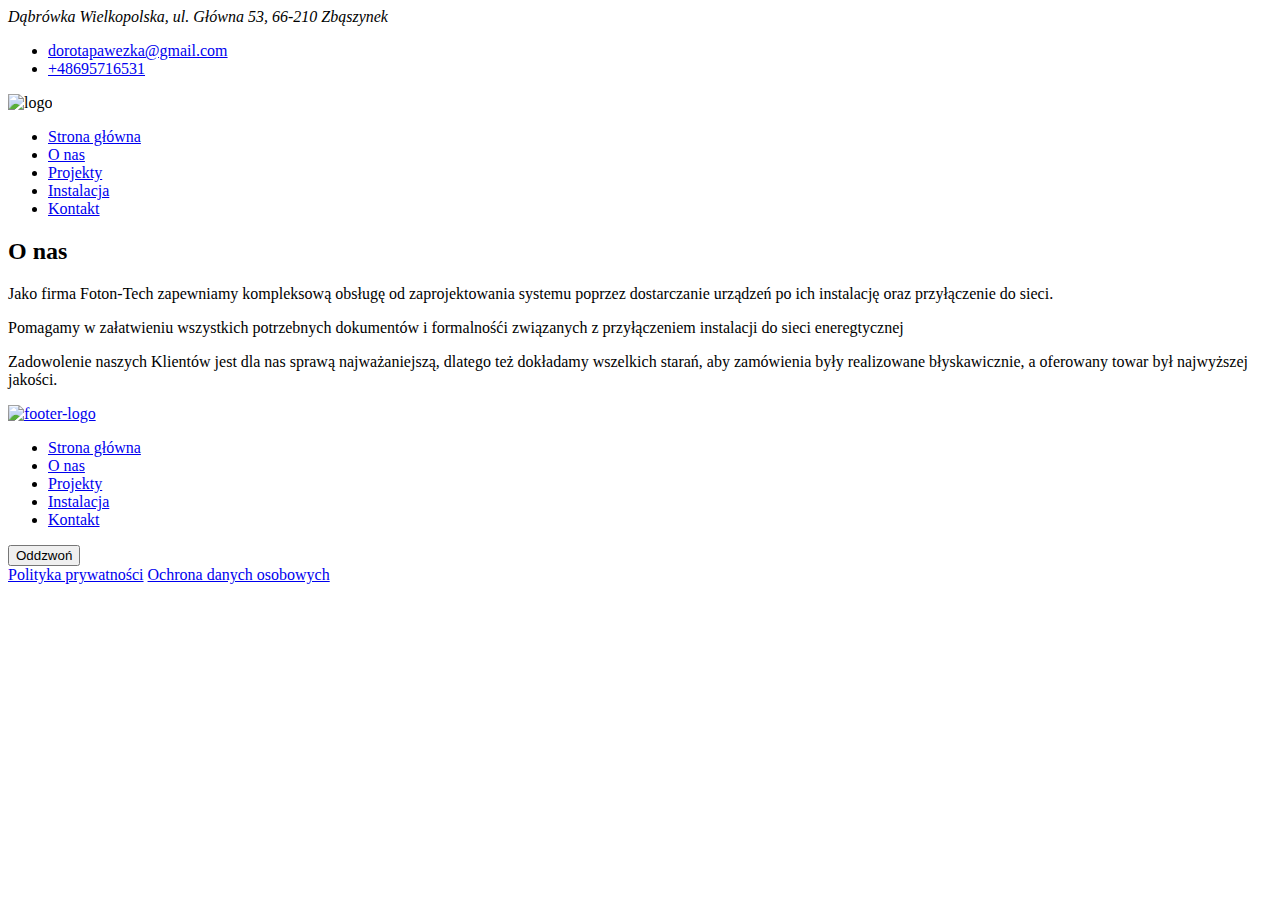
==== o_nas.html @ 8354ff38 "add pages o_nas projecty" ====
<!DOCTYPE html>
<html lang="en">
<head>
    <meta charset="UTF-8">
    <meta http-equiv="X-UA-Compatible" content="IE=edge">
    <meta name="viewport" content="width=device-width, initial-scale=1.0">
    <title>O nas</title>
</head>
<body>
    <header>
        <div class="wrapper-top">
            <address>
                Dąbrówka Wielkopolska, ul. Główna 53, 66-210 Zbąszynek
            </address>
            <ul class="user-list">
                <li>
                    <a href="mailto:dorotapawezka@gmail.com">
                        dorotapawezka@gmail.com
                    </a>
                </li>
                <li>
                    <a href="#">
                        +48695716531
                    </a>
                </li>
            </ul>
        </div>
        <div class="wrapper-bottom">
        <a class="logo">
            <img src="Logo.png" alt="logo">
        </a>
        <nav class="navigation">
            <ul>
                <li>
                    <a href="#">
                        Strona główna
                    </a>
                </li>
                <li>
                    <a href="#">
                        O nas
                    </a>
                </li>
                <li>
                    <a href="#">
                        Projekty
                    </a>
                </li>
                <li>
                    <a href="#">
                        Instalacja
                    </a>
                </li>
                <li>
                    <a href="#">
                        Kontakt
                    </a>
                </li>
            </ul>
        </nav>
        </div>
    </header>
    <main>
        <section class="heading-page">
            <h2 class="title title-white">
                O nas
            </h2>
        </section>
        <section class="info-page">
            <div>
                <p>
                    Jako firma Foton-Tech zapewniamy kompleksową obsługę od zaprojektowania systemu poprzez dostarczanie urządzeń po ich instalację oraz przyłączenie do sieci.
                </p>
                <p>
                    Pomagamy w załatwieniu wszystkich potrzebnych dokumentów i formalnośći
                    związanych z przyłączeniem instalacji do sieci eneregtycznej
                </p>
            </div>
            <div>
                <p>
                    Zadowolenie naszych Klientów jest dla nas sprawą najważaniejszą, dlatego też dokładamy wszelkich starań, aby zamówienia były realizowane błyskawicznie, a oferowany towar był najwyższej jakości.
                </p>
            </div>
        </section>
    </main>
    <footer>
        <div class="wrapper-top">
            <a href="#">
                <img src="Logo.png" alt="footer-logo">
            </a>
            <nav class="navigation">
                <ul>
                    <li>
                        <a href="#">
                            Strona główna
                        </a>
                    </li>
                    <li>
                        <a href="#">
                            O nas
                        </a>
                    </li>
                    <li>
                        <a href="#">
                            Projekty
                        </a>
                    </li>
                    <li>
                        <a href="#">
                            Instalacja
                        </a>
                    </li>
                    <li>
                        <a href="#">
                            Kontakt
                        </a>
                    </li>
                </ul>
            </nav>
            <button class="btn btn-dark">
                Oddzwoń
            </button>
        </div>
        <div class="wrapper-bottom">
            <a href="#"> Polityka prywatności</a>
            <a href="#">Ochrona danych osobowych</a>
        </div>
    </footer>
</body>
</html>
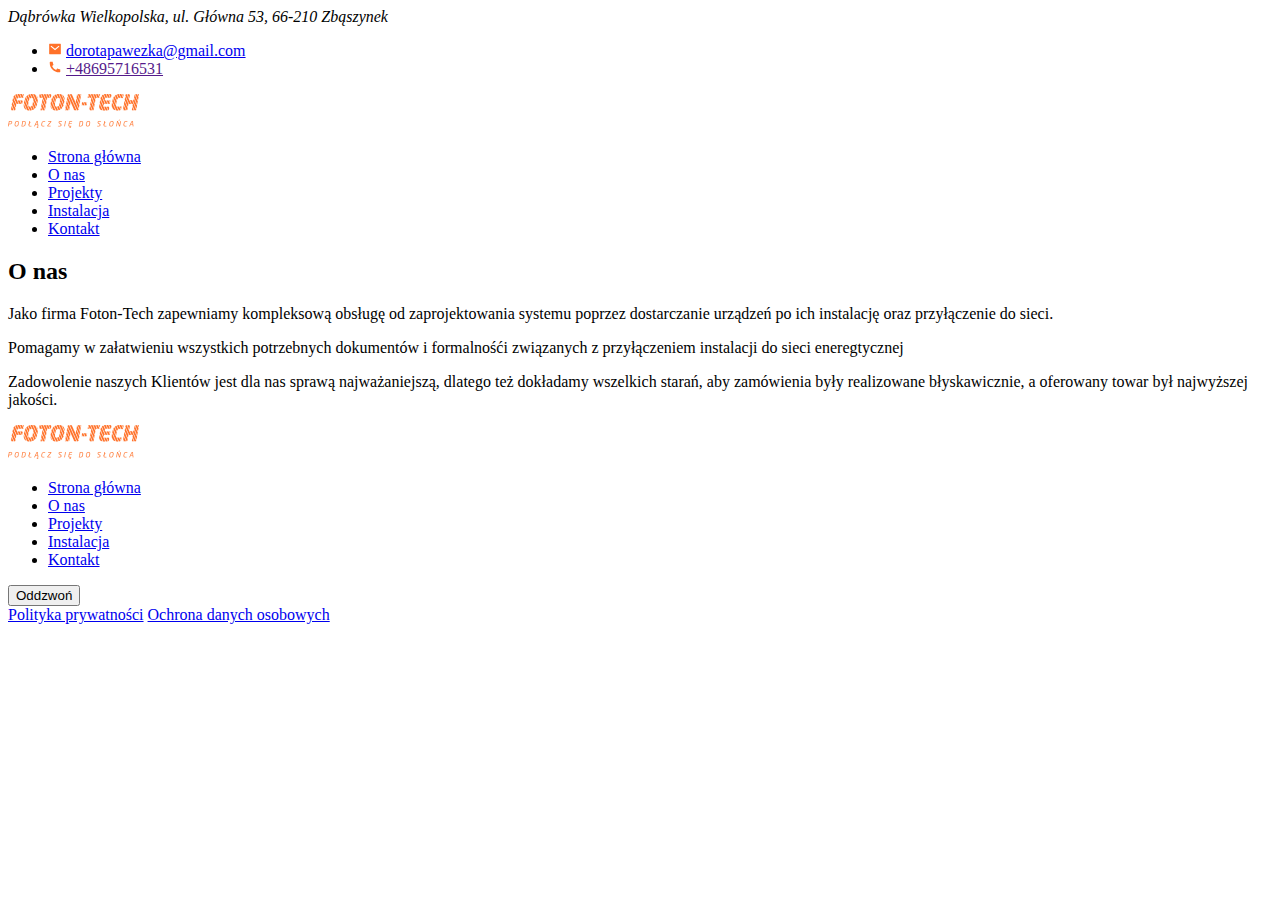
==== commit ee286a2b: "style.css" ====
--- a/o_nas.html
+++ b/o_nas.html
@@ -7,27 +7,33 @@
     <title>O nas</title>
 </head>
 <body>
-    <header>
-        <div class="wrapper-top">
+    <header class="header">
+        <div class="wrapper_top">
             <address>
                 Dąbrówka Wielkopolska, ul. Główna 53, 66-210 Zbąszynek
             </address>
-            <ul class="user-list">
+            <ul class="contacts">
                 <li>
+                    <svg width="14" height="14" viewBox="0 0 14 14" fill="none" xmlns="http://www.w3.org/2000/svg">
+                        <path d="M1.75002 1.75H12.25C12.4047 1.75 12.5531 1.81146 12.6625 1.92085C12.7719 2.03025 12.8334 2.17862 12.8334 2.33333V11.6667C12.8334 11.8214 12.7719 11.9697 12.6625 12.0791C12.5531 12.1885 12.4047 12.25 12.25 12.25H1.75002C1.59531 12.25 1.44694 12.1885 1.33754 12.0791C1.22815 11.9697 1.16669 11.8214 1.16669 11.6667V2.33333C1.16669 2.17862 1.22815 2.03025 1.33754 1.92085C1.44694 1.81146 1.59531 1.75 1.75002 1.75ZM7.03502 6.81508L3.29469 3.63883L2.53927 4.52783L7.0426 8.35158L11.4649 4.52492L10.7019 3.64233L7.0356 6.81508H7.03502Z" fill="#FF7129"/>
+                    </svg>
                     <a href="mailto:dorotapawezka@gmail.com">
                         dorotapawezka@gmail.com
                     </a>
                 </li>
                 <li>
-                    <a href="#">
+                    <svg width="14" height="14" viewBox="0 0 14 14" fill="none" xmlns="http://www.w3.org/2000/svg">
+                        <path d="M12.25 9.57833V11.641C12.2501 11.7887 12.1941 11.9309 12.0934 12.0389C11.9927 12.147 11.8548 12.2128 11.7075 12.2232C11.4526 12.2407 11.2443 12.25 11.0833 12.25C5.92842 12.25 1.75 8.07158 1.75 2.91667C1.75 2.75567 1.75875 2.54742 1.77683 2.2925C1.78717 2.14518 1.85301 2.00726 1.96105 1.90657C2.0691 1.80589 2.21131 1.74993 2.359 1.75H4.42167C4.49402 1.74993 4.56382 1.77675 4.61751 1.82526C4.67119 1.87377 4.70493 1.94051 4.71217 2.0125C4.72558 2.14667 4.73783 2.25342 4.7495 2.3345C4.86543 3.14354 5.103 3.9304 5.45417 4.66842C5.50958 4.78508 5.47342 4.9245 5.36842 4.99917L4.10958 5.89867C4.87926 7.6921 6.30849 9.12132 8.10192 9.891L9.00025 8.6345C9.03697 8.58317 9.09054 8.54635 9.15162 8.53046C9.21271 8.51458 9.27743 8.52064 9.3345 8.54758C10.0724 8.89809 10.8591 9.13507 11.6678 9.2505C11.7489 9.26217 11.8557 9.275 11.9887 9.28783C12.0606 9.2952 12.1271 9.329 12.1755 9.38267C12.2239 9.43634 12.2507 9.50607 12.2506 9.57833H12.25Z" fill="#FF7129"/>
+                    </svg>
+                    <a href="">
                         +48695716531
                     </a>
                 </li>
             </ul>
         </div>
-        <div class="wrapper-bottom">
+        <div class="wrapper_bottom">
         <a class="logo">
-            <img src="Logo.png" alt="logo">
+            <img src="img/logo.png" alt="logo">
         </a>
         <nav class="navigation">
             <ul>
@@ -61,7 +67,7 @@
         </div>
     </header>
     <main>
-        <section class="heading-page">
+        <section class="heading_page">
             <h2 class="title title-white">
                 O nas
             </h2>
@@ -83,10 +89,10 @@
             </div>
         </section>
     </main>
-    <footer>
-        <div class="wrapper-top">
+    <footer class="footer">
+        <div class="wrapper_top">
             <a href="#">
-                <img src="Logo.png" alt="footer-logo">
+                <img src="img/logo.png" alt="footer-logo">
             </a>
             <nav class="navigation">
                 <ul>
@@ -121,7 +127,7 @@
                 Oddzwoń
             </button>
         </div>
-        <div class="wrapper-bottom">
+        <div class="wrapper_bottom">
             <a href="#"> Polityka prywatności</a>
             <a href="#">Ochrona danych osobowych</a>
         </div>
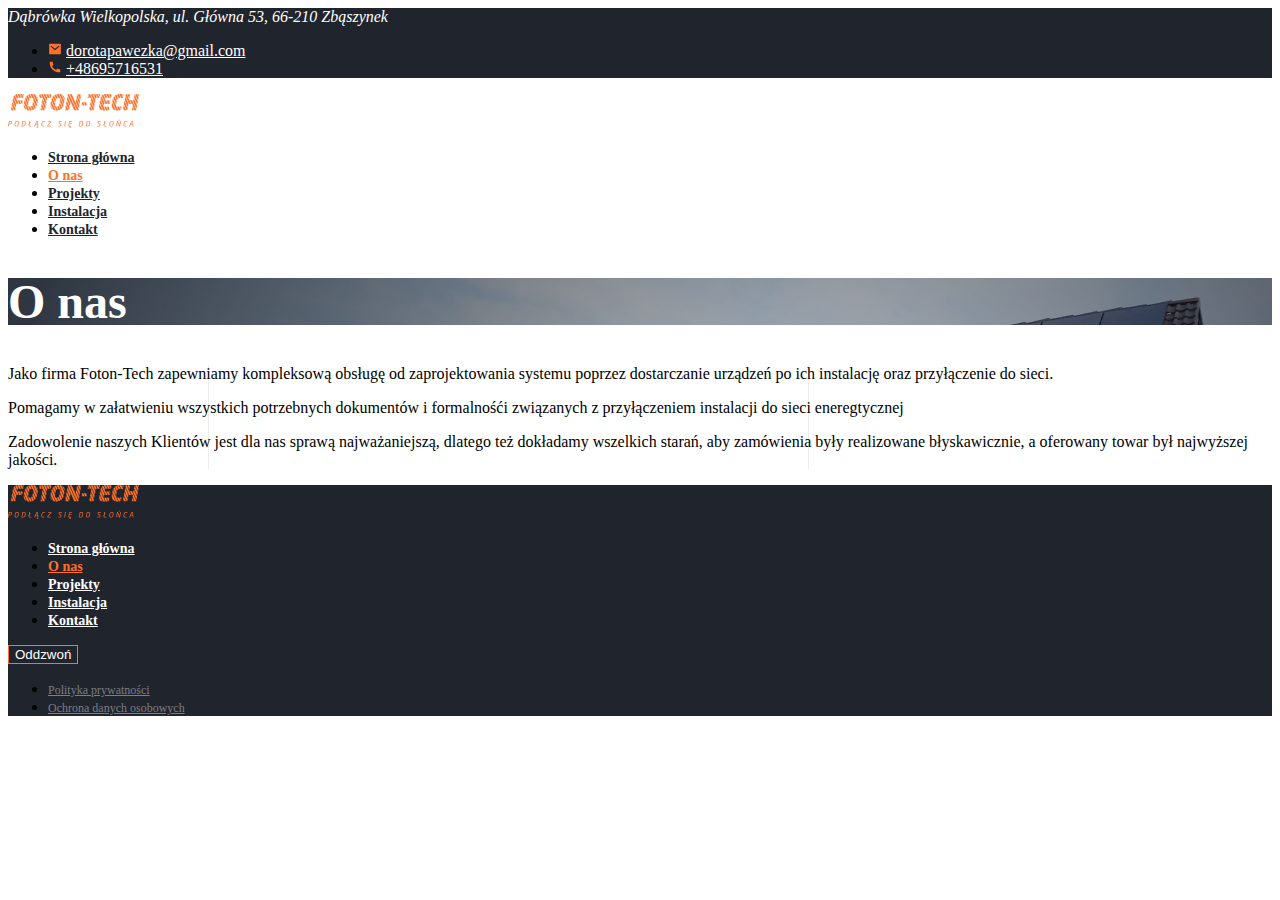
==== commit aa1ee588: "style.css" ====
--- a/o_nas.html
+++ b/o_nas.html
@@ -5,11 +5,12 @@
     <meta http-equiv="X-UA-Compatible" content="IE=edge">
     <meta name="viewport" content="width=device-width, initial-scale=1.0">
     <title>O nas</title>
+    <link rel="stylesheet" href="style/style.css">
 </head>
 <body>
     <header class="header">
         <div class="wrapper_top">
-            <address>
+            <address class="adress">
                 Dąbrówka Wielkopolska, ul. Główna 53, 66-210 Zbąszynek
             </address>
             <ul class="contacts">
@@ -33,32 +34,32 @@
         </div>
         <div class="wrapper_bottom">
         <a class="logo">
-            <img src="img/logo.png" alt="logo">
+            <img src="img/logo.png" width="131" height="34" alt="logo">
         </a>
         <nav class="navigation">
-            <ul>
+            <ul class="main_menu">
                 <li>
-                    <a href="#">
+                    <a href="">
                         Strona główna
                     </a>
                 </li>
                 <li>
-                    <a href="#">
+                    <a href="" class="active">
                         O nas
                     </a>
                 </li>
                 <li>
-                    <a href="#">
+                    <a href="">
                         Projekty
                     </a>
                 </li>
                 <li>
-                    <a href="#">
+                    <a href="">
                         Instalacja
                     </a>
                 </li>
                 <li>
-                    <a href="#">
+                    <a href="">
                         Kontakt
                     </a>
                 </li>
@@ -66,14 +67,14 @@
         </nav>
         </div>
     </header>
-    <main>
+    <main class="o_nas_page">
         <section class="heading_page">
-            <h2 class="title title-white">
+            <h2 class="title title_white">
                 O nas
             </h2>
         </section>
-        <section class="info-page">
-            <div>
+        <section class="text_page">
+            <div class="left_block">
                 <p>
                     Jako firma Foton-Tech zapewniamy kompleksową obsługę od zaprojektowania systemu poprzez dostarczanie urządzeń po ich instalację oraz przyłączenie do sieci.
                 </p>
@@ -82,7 +83,7 @@
                     związanych z przyłączeniem instalacji do sieci eneregtycznej
                 </p>
             </div>
-            <div>
+            <div class="right_block">
                 <p>
                     Zadowolenie naszych Klientów jest dla nas sprawą najważaniejszą, dlatego też dokładamy wszelkich starań, aby zamówienia były realizowane błyskawicznie, a oferowany towar był najwyższej jakości.
                 </p>
@@ -92,44 +93,46 @@
     <footer class="footer">
         <div class="wrapper_top">
             <a href="#">
-                <img src="img/logo.png" alt="footer-logo">
+                <img src="img/logo.png" width="131" height="34" alt="footer-logo">
             </a>
             <nav class="navigation">
-                <ul>
+                <ul class="main_menu">
                     <li>
-                        <a href="#">
+                        <a href="">
                             Strona główna
                         </a>
                     </li>
                     <li>
-                        <a href="#">
+                        <a href="" class="active">
                             O nas
                         </a>
                     </li>
                     <li>
-                        <a href="#">
+                        <a href="">
                             Projekty
                         </a>
                     </li>
                     <li>
-                        <a href="#">
+                        <a href="">
                             Instalacja
                         </a>
                     </li>
                     <li>
-                        <a href="#">
+                        <a href="">
                             Kontakt
                         </a>
                     </li>
                 </ul>
             </nav>
-            <button class="btn btn-dark">
+            <button class="btn-dark">
                 Oddzwoń
             </button>
         </div>
         <div class="wrapper_bottom">
-            <a href="#"> Polityka prywatności</a>
-            <a href="#">Ochrona danych osobowych</a>
+            <ul class="link">
+                <li><a href="#"> Polityka prywatności</a></li>
+                <li><a href="#">Ochrona danych osobowych</a></li>
+            </ul>
         </div>
     </footer>
 </body>
--- a/style/style.css
+++ b/style/style.css
@@ -0,0 +1,122 @@
+.header .wrapper_top {
+    background-color:#20242D;
+    }
+.wrapper_top .adress {
+    color: #FFFFFF
+}
+.wrapper_top .contacts a{
+    color: #FFFFFF
+}
+.header .wrapper_bottom {
+    background-color:#FFFFFF;
+    ;
+}
+.header .navigation a{
+    font-size: 14px;
+    font-style: normal;
+    font-weight: 600;
+    line-height: 17px;
+    letter-spacing: 0em;
+    text-align: left;
+    color: #20242D;
+}
+.header .navigation .active {
+    color: #FF7129;
+}
+.start_screen {
+    width: 1600px;
+    height: 844px;
+    background: url(../img/bg_main.jpg), radial-gradient(50% 179.69% at 50% 50%, rgba(32, 36, 45, 0) 0%, #20242D 100%), rgba(32, 36, 45, 0.3);
+    mix-blend-mode: multiply;
+    opacity: 0.9;
+}
+.start_screen .main_title{
+    font-size: 92px;
+    font-style: normal;
+    font-weight: 700;
+    line-height: 111px;
+    letter-spacing: 0em;
+    text-align: center;
+    color: #FFFFFF;
+}
+.start_screen .slogan {
+    font-size: 16px;
+    font-style: normal;
+    font-weight: 400;
+    line-height: 24px;
+    letter-spacing: 0em;
+    text-align: center;
+    color: #FFFFFF;
+}
+.start_screen .btn {
+    background: #FF7129;
+    box-shadow: 0px 4px 28px rgba(255, 113, 41, 0.29);
+    font-size: 14px;
+    font-style: normal;
+    font-weight: 700;
+    line-height: 17px;
+    text-align: center;
+    color: #FFFFFF;
+}
+.start_screen .btn-scroll {
+    background: rgba(123, 126, 133, 0.4);
+}
+.info_main {
+    background: url(../img/main_info_bg.png);
+}
+.heading_page .title {
+    font-size: 48px;
+    font-style: normal;
+    font-weight: 700;
+    line-height: 47px;
+    letter-spacing: 0em;
+    text-align: left;
+    color: #20242D;
+}
+.heading_page .title_white {
+    color: #FFFFFF;
+}
+.heading_page .text_page {
+    font-size: 16px;
+    font-style: normal;
+    font-weight: 400;
+    line-height: 24px;
+    letter-spacing: 0em;
+    text-align: left;
+    color: #20242D;
+}
+.footer {
+    background-color: #20242D;
+}
+.footer .main_menu a{
+    font-size: 14px;
+    font-style: normal;
+    font-weight: 600;
+    line-height: 17px;
+    letter-spacing: 0em;
+    text-align: left;
+    color: #FFFFFF;
+}
+.footer .btn-dark {
+    background: #20242D;
+    color: #FFFFFF;
+    border: 1px solid #FF7129;
+    }
+.footer .wrapper_bottom a{
+    color: #7B7E85;
+    font-size: 12px;
+    font-style: normal;
+    font-weight: 400;
+    line-height: 14px;
+    letter-spacing: 0em;
+    text-align: center;
+}
+.footer .navigation .active {
+    color: #FF7129;
+}
+.o_nas_page .heading_page {
+    background: url(../img/o_nas_image.jpg);
+}
+.o_nas_page .text_page {
+    background: url(../img/o_nas_txt_block.jpg);
+}
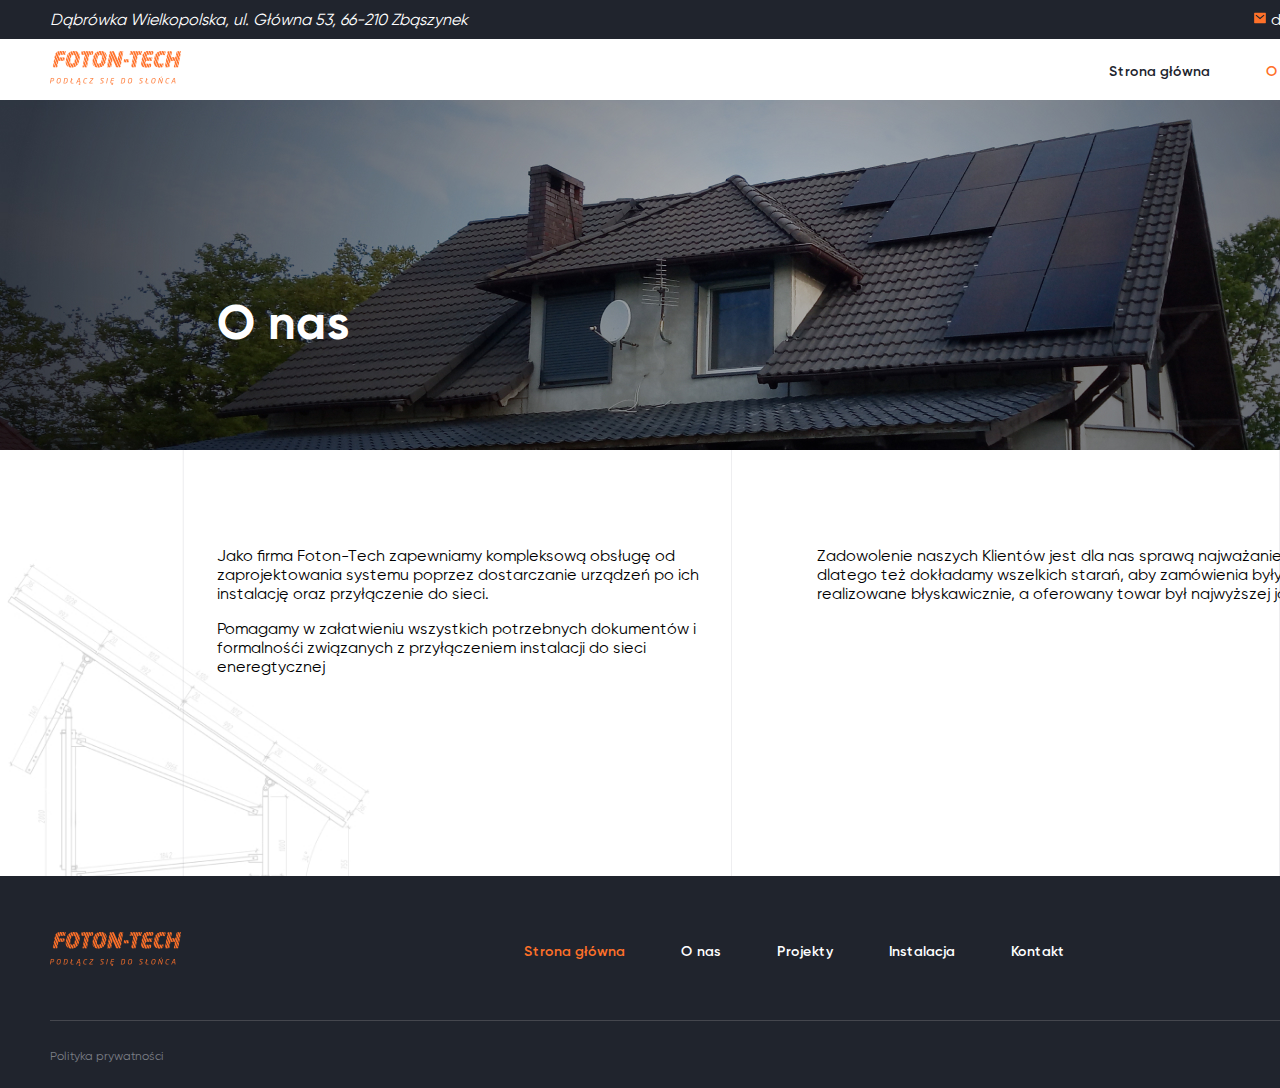
==== commit c8c56097: "css" ====
--- a/o_nas.html
+++ b/o_nas.html
@@ -10,61 +10,67 @@
 <body>
     <header class="header">
         <div class="wrapper_top">
-            <address class="adress">
-                Dąbrówka Wielkopolska, ul. Główna 53, 66-210 Zbąszynek
-            </address>
-            <ul class="contacts">
-                <li>
-                    <svg width="14" height="14" viewBox="0 0 14 14" fill="none" xmlns="http://www.w3.org/2000/svg">
-                        <path d="M1.75002 1.75H12.25C12.4047 1.75 12.5531 1.81146 12.6625 1.92085C12.7719 2.03025 12.8334 2.17862 12.8334 2.33333V11.6667C12.8334 11.8214 12.7719 11.9697 12.6625 12.0791C12.5531 12.1885 12.4047 12.25 12.25 12.25H1.75002C1.59531 12.25 1.44694 12.1885 1.33754 12.0791C1.22815 11.9697 1.16669 11.8214 1.16669 11.6667V2.33333C1.16669 2.17862 1.22815 2.03025 1.33754 1.92085C1.44694 1.81146 1.59531 1.75 1.75002 1.75ZM7.03502 6.81508L3.29469 3.63883L2.53927 4.52783L7.0426 8.35158L11.4649 4.52492L10.7019 3.64233L7.0356 6.81508H7.03502Z" fill="#FF7129"/>
-                    </svg>
-                    <a href="mailto:dorotapawezka@gmail.com">
-                        dorotapawezka@gmail.com
-                    </a>
-                </li>
-                <li>
-                    <svg width="14" height="14" viewBox="0 0 14 14" fill="none" xmlns="http://www.w3.org/2000/svg">
-                        <path d="M12.25 9.57833V11.641C12.2501 11.7887 12.1941 11.9309 12.0934 12.0389C11.9927 12.147 11.8548 12.2128 11.7075 12.2232C11.4526 12.2407 11.2443 12.25 11.0833 12.25C5.92842 12.25 1.75 8.07158 1.75 2.91667C1.75 2.75567 1.75875 2.54742 1.77683 2.2925C1.78717 2.14518 1.85301 2.00726 1.96105 1.90657C2.0691 1.80589 2.21131 1.74993 2.359 1.75H4.42167C4.49402 1.74993 4.56382 1.77675 4.61751 1.82526C4.67119 1.87377 4.70493 1.94051 4.71217 2.0125C4.72558 2.14667 4.73783 2.25342 4.7495 2.3345C4.86543 3.14354 5.103 3.9304 5.45417 4.66842C5.50958 4.78508 5.47342 4.9245 5.36842 4.99917L4.10958 5.89867C4.87926 7.6921 6.30849 9.12132 8.10192 9.891L9.00025 8.6345C9.03697 8.58317 9.09054 8.54635 9.15162 8.53046C9.21271 8.51458 9.27743 8.52064 9.3345 8.54758C10.0724 8.89809 10.8591 9.13507 11.6678 9.2505C11.7489 9.26217 11.8557 9.275 11.9887 9.28783C12.0606 9.2952 12.1271 9.329 12.1755 9.38267C12.2239 9.43634 12.2507 9.50607 12.2506 9.57833H12.25Z" fill="#FF7129"/>
-                    </svg>
-                    <a href="">
-                        +48695716531
-                    </a>
-                </li>
-            </ul>
+            <div class="container">
+                <address class="adress">
+                    Dąbrówka Wielkopolska, ul. Główna 53, 66-210 Zbąszynek
+                </address>
+                <ul class="contacts">
+                    <li>
+                        <svg width="14" height="14" viewBox="0 0 14 14" fill="none" xmlns="http://www.w3.org/2000/svg">
+                            <path d="M1.75002 1.75H12.25C12.4047 1.75 12.5531 1.81146 12.6625 1.92085C12.7719 2.03025 12.8334 2.17862 12.8334 2.33333V11.6667C12.8334 11.8214 12.7719 11.9697 12.6625 12.0791C12.5531 12.1885 12.4047 12.25 12.25 12.25H1.75002C1.59531 12.25 1.44694 12.1885 1.33754 12.0791C1.22815 11.9697 1.16669 11.8214 1.16669 11.6667V2.33333C1.16669 2.17862 1.22815 2.03025 1.33754 1.92085C1.44694 1.81146 1.59531 1.75 1.75002 1.75ZM7.03502 6.81508L3.29469 3.63883L2.53927 4.52783L7.0426 8.35158L11.4649 4.52492L10.7019 3.64233L7.0356 6.81508H7.03502Z" fill="#FF7129"/>
+                        </svg>
+                        <a href="mailto:dorotapawezka@gmail.com">
+                            dorotapawezka@gmail.com
+                        </a>
+                    </li>
+                    <li>
+                        <svg width="14" height="14" viewBox="0 0 14 14" fill="none" xmlns="http://www.w3.org/2000/svg">
+                            <path d="M12.25 9.57833V11.641C12.2501 11.7887 12.1941 11.9309 12.0934 12.0389C11.9927 12.147 11.8548 12.2128 11.7075 12.2232C11.4526 12.2407 11.2443 12.25 11.0833 12.25C5.92842 12.25 1.75 8.07158 1.75 2.91667C1.75 2.75567 1.75875 2.54742 1.77683 2.2925C1.78717 2.14518 1.85301 2.00726 1.96105 1.90657C2.0691 1.80589 2.21131 1.74993 2.359 1.75H4.42167C4.49402 1.74993 4.56382 1.77675 4.61751 1.82526C4.67119 1.87377 4.70493 1.94051 4.71217 2.0125C4.72558 2.14667 4.73783 2.25342 4.7495 2.3345C4.86543 3.14354 5.103 3.9304 5.45417 4.66842C5.50958 4.78508 5.47342 4.9245 5.36842 4.99917L4.10958 5.89867C4.87926 7.6921 6.30849 9.12132 8.10192 9.891L9.00025 8.6345C9.03697 8.58317 9.09054 8.54635 9.15162 8.53046C9.21271 8.51458 9.27743 8.52064 9.3345 8.54758C10.0724 8.89809 10.8591 9.13507 11.6678 9.2505C11.7489 9.26217 11.8557 9.275 11.9887 9.28783C12.0606 9.2952 12.1271 9.329 12.1755 9.38267C12.2239 9.43634 12.2507 9.50607 12.2506 9.57833H12.25Z" fill="#FF7129"/>
+                        </svg>
+                        <a href="">
+                            +48695716531
+                        </a>
+                    </li>
+                </ul>
+            </div>
+           
         </div>
         <div class="wrapper_bottom">
-        <a class="logo">
-            <img src="img/logo.png" width="131" height="34" alt="logo">
-        </a>
-        <nav class="navigation">
-            <ul class="main_menu">
-                <li>
-                    <a href="">
-                        Strona główna
-                    </a>
-                </li>
-                <li>
-                    <a href="" class="active">
-                        O nas
-                    </a>
-                </li>
-                <li>
-                    <a href="">
-                        Projekty
-                    </a>
-                </li>
-                <li>
-                    <a href="">
-                        Instalacja
-                    </a>
-                </li>
-                <li>
-                    <a href="">
-                        Kontakt
-                    </a>
-                </li>
-            </ul>
-        </nav>
+            <div class="container">
+                <a class="logo">
+                    <img src="img/logo.png" width="131" height="34" alt="logo">
+                </a>
+                <nav class="navigation">
+                    <ul class="main_menu">
+                        <li>
+                            <a href="">
+                                Strona główna
+                            </a>
+                        </li>
+                        <li>
+                            <a href="" class="active">
+                                O nas
+                            </a>
+                        </li>
+                        <li>
+                            <a href="">
+                                Projekty
+                            </a>
+                        </li>
+                        <li>
+                            <a href="">
+                                Instalacja
+                            </a>
+                        </li>
+                        <li>
+                            <a href="">
+                                Kontakt
+                            </a>
+                        </li>
+                    </ul>
+                </nav>
+            </div>
+        
         </div>
     </header>
     <main class="o_nas_page">
@@ -74,66 +80,76 @@
             </h2>
         </section>
         <section class="text_page">
-            <div class="left_block">
-                <p>
-                    Jako firma Foton-Tech zapewniamy kompleksową obsługę od zaprojektowania systemu poprzez dostarczanie urządzeń po ich instalację oraz przyłączenie do sieci.
-                </p>
-                <p>
-                    Pomagamy w załatwieniu wszystkich potrzebnych dokumentów i formalnośći
-                    związanych z przyłączeniem instalacji do sieci eneregtycznej
-                </p>
+            <div class="container">
+                
+                    <div class="left_block">
+                        <p>
+                            Jako firma Foton-Tech zapewniamy kompleksową obsługę od zaprojektowania systemu poprzez dostarczanie urządzeń po ich instalację oraz przyłączenie do sieci.
+                        </p>
+                        <p>
+                            Pomagamy w załatwieniu wszystkich potrzebnych dokumentów i formalnośći
+                            związanych z przyłączeniem instalacji do sieci eneregtycznej
+                        </p>
+                    </div>
+                    <div class="right_block">
+                        <p>
+                            Zadowolenie naszych Klientów jest dla nas sprawą najważaniejszą, dlatego też dokładamy wszelkich starań, aby zamówienia były realizowane błyskawicznie, a oferowany towar był najwyższej jakości.
+                        </p>
+                    </div>
+                
+                
             </div>
-            <div class="right_block">
-                <p>
-                    Zadowolenie naszych Klientów jest dla nas sprawą najważaniejszą, dlatego też dokładamy wszelkich starań, aby zamówienia były realizowane błyskawicznie, a oferowany towar był najwyższej jakości.
-                </p>
-            </div>
+           
         </section>
     </main>
     <footer class="footer">
-        <div class="wrapper_top">
-            <a href="#">
-                <img src="img/logo.png" width="131" height="34" alt="footer-logo">
-            </a>
-            <nav class="navigation">
-                <ul class="main_menu">
-                    <li>
-                        <a href="">
-                            Strona główna
-                        </a>
-                    </li>
-                    <li>
-                        <a href="" class="active">
-                            O nas
-                        </a>
-                    </li>
-                    <li>
-                        <a href="">
-                            Projekty
-                        </a>
-                    </li>
-                    <li>
-                        <a href="">
-                            Instalacja
-                        </a>
-                    </li>
-                    <li>
-                        <a href="">
-                            Kontakt
-                        </a>
-                    </li>
+        <div class="container">
+            <div class="wrapper_top">
+                <a href="#">
+                    <img src="img/logo.png" width="131" height="34" alt="footer-logo">
+                </a>
+                <nav class="navigation">
+                    <ul class="main_menu">
+                        <li>
+                            <a href="" class="active">
+                                Strona główna
+                            </a>
+                        </li>
+                        <li>
+                            <a href="">
+                                O nas
+                            </a>
+                        </li>
+                        <li>
+                            <a href="">
+                                Projekty
+                            </a>
+                        </li>
+                        <li>
+                            <a href="">
+                                Instalacja
+                            </a>
+                        </li>
+                        <li>
+                            <a href="">
+                                Kontakt
+                            </a>
+                        </li>
+                    </ul>
+                </nav>
+                <button class="btn-dark">
+                    Oddzwoń
+                </button>
+            </div>
+            <hr>
+            <div class="wrapper_bottom">
+                <ul class="link">
+                    <li><a href="#"> Polityka prywatności</a></li>
+                    <li><a href="#">Ochrona danych osobowych</a></li>
                 </ul>
-            </nav>
-            <button class="btn-dark">
-                Oddzwoń
-            </button>
+            </div>
         </div>
-        <div class="wrapper_bottom">
-            <ul class="link">
-                <li><a href="#"> Polityka prywatności</a></li>
-                <li><a href="#">Ochrona danych osobowych</a></li>
-            </ul>
-        </div>
+        
     </footer>
 </body>
 </html>--- a/style/style.css
+++ b/style/style.css
@@ -1,15 +1,78 @@
+@font-face {
+    font-family: Gilroy;
+    src: url(../fonts/gilroy-bold.ttf);
+    font-weight: 700;
+}
+@font-face {
+    font-family: Gilroy;
+    src: url(../fonts/gilroy-semibold.ttf);
+    font-weight: 600;
+}
+@font-face {
+    font-family: Gilroy;
+    src: url(../fonts/gilroy-regular.ttf);
+    font-weight: 400;
+}
+body {
+    font-family: Gilroy;
+    margin: 0;  /*обнуляем все отступы*/
+}
+
+button {
+    /*margin: 0;*/
+    border: 0;
+    padding: 0; /*у кнопок убираем рамки и отступы*/
+}
+ul {
+    margin: 0;
+    padding: 0;
+    list-style: none; /*у списков убираем отступы внутр., внеш. и маркеры*/
+}
+a {
+    text-decoration: none;
+}
+.container {        /*контейнер-центровшик*/
+    width: 1600px;
+    padding-left: 50px;
+    padding-right: 50px;
+    margin-left: auto;
+    margin-right: auto;     
+}
 .header .wrapper_top {
     background-color:#20242D;
-    }
+    padding-top: 10px;
+    padding-bottom: 10px;
+}
+.header .wrapper_top .container {
+    display: flex;
+    justify-content: space-between;
+    align-items: center;
+}
 .wrapper_top .adress {
     color: #FFFFFF
 }
 .wrapper_top .contacts a{
     color: #FFFFFF
 }
+.wrapper_top .contacts {
+    display: flex;
+    justify-content: space-between;
+}
+.wrapper_top .contacts li {
+    margin-right: 56px;
+}
+.wrapper_top .contacts li:last-child {
+    margin-right: 0;
+}
 .header .wrapper_bottom {
     background-color:#FFFFFF;
-    ;
+    padding-top: 12px;
+    padding-bottom: 11px;
+}
+.header .wrapper_bottom .container{
+    display: flex;
+    justify-content: space-between;
+    align-items: center;
 }
 .header .navigation a{
     font-size: 14px;
@@ -20,15 +83,26 @@
     text-align: left;
     color: #20242D;
 }
+.header .navigation ul {
+    display: flex;
+    align-items: center;
+}
+.header .navigation li {
+    margin-right: 56px;
+}
+.header .navigation li:last-child {
+    margin-right: 0px;
+}
 .header .navigation .active {
     color: #FF7129;
 }
 .start_screen {
-    width: 1600px;
-    height: 844px;
-    background: url(../img/bg_main.jpg), radial-gradient(50% 179.69% at 50% 50%, rgba(32, 36, 45, 0) 0%, #20242D 100%), rgba(32, 36, 45, 0.3);
-    mix-blend-mode: multiply;
-    opacity: 0.9;
+    background: url(../img/bg_main.jpg);
+    padding-top: 270px;
+    padding-bottom: 138px;
+    background-size: cover;
+    background-repeat: no-repeat;
+        
 }
 .start_screen .main_title{
     font-size: 92px;
@@ -38,6 +112,8 @@
     letter-spacing: 0em;
     text-align: center;
     color: #FFFFFF;
+    margin-top: 0;
+    margin-bottom: 16px;
 }
 .start_screen .slogan {
     font-size: 16px;
@@ -47,6 +123,11 @@
     letter-spacing: 0em;
     text-align: center;
     color: #FFFFFF;
+    max-width: 508px;
+    margin-left: auto;
+    margin-right: auto;
+    margin-bottom: 59px;
+   
 }
 .start_screen .btn {
     background: #FF7129;
@@ -57,12 +138,38 @@
     line-height: 17px;
     text-align: center;
     color: #FFFFFF;
+    display: block;
+    width: 188px;
+    padding: 16px 45px;
+    margin-left: auto;
+    margin-right: auto;
+    margin-bottom: 106px;
 }
 .start_screen .btn-scroll {
+    display: block;
     background: rgba(123, 126, 133, 0.4);
+    width: 46px;
+    height: 46px;
+    border-radius: 50%;
+    margin-left: auto;
+    margin-right: auto;
+    
 }
 .info_main {
     background: url(../img/main_info_bg.png);
+    background-size: cover;
+    background-repeat: no-repeat;
+}
+.info_main .container {
+    display: flex;
+
+}
+.info_main .heading_page {
+    padding-left: 69px;
+}
+.info_main {
+    padding-top: 132px;
+    
 }
 .heading_page .title {
     font-size: 48px;
@@ -72,6 +179,9 @@
     letter-spacing: 0em;
     text-align: left;
     color: #20242D;
+    padding-top: 69px;
+    margin-top: 0;
+    margin-bottom: 64px;
 }
 .heading_page .title_white {
     color: #FFFFFF;
@@ -84,9 +194,49 @@
     letter-spacing: 0em;
     text-align: left;
     color: #20242D;
+    max-width: 535px;
+    
+}
+.heading_page .text_page p{
+    margin-top: 0;
+    margin-bottom: 16px;
 }
 .footer {
     background-color: #20242D;
+}
+.footer .wrapper_top {
+    display: flex;
+    justify-content: space-between;
+    align-items: center;
+    padding-top: 50px;
+    padding-bottom: 45px;
+    
+}
+.footer button {
+    width: 187px;
+    height: 49px;
+}
+.footer .wrapper_bottom ul{
+    display: flex;
+    justify-content: space-between;
+    
+}
+.footer .wrapper_bottom li {
+    padding-top: 24px;
+    padding-bottom: 24px;
+}
+.footer hr {
+    margin: 0;
+    border-bottom: 0;
+    background-color: #7B7E85;
+    opacity: 0.3;
+}
+.footer .navigation ul{
+    display: flex;
+    align-items: center;
+}
+.footer .navigation li {
+    margin-right: 56px;
 }
 .footer .main_menu a{
     font-size: 14px;
@@ -114,9 +264,50 @@
 .footer .navigation .active {
     color: #FF7129;
 }
+
 .o_nas_page .heading_page {
     background: url(../img/o_nas_image.jpg);
+    padding-top: 200px;
+    padding-bottom: 103px;
+    padding-left: 217px;
+    background-size: cover;
+    background-repeat: no-repeat;
+}
+.o_nas_page .title_white {
+    padding: 0;
+    margin: 0;
 }
 .o_nas_page .text_page {
     background: url(../img/o_nas_txt_block.jpg);
-}
+    background-size: cover;
+    background-repeat: no-repeat;
+}
+.o_nas_page .text_page .container{
+    
+    display: flex;
+    padding-left: 217px;
+    padding-top: 80px;
+    padding-bottom: 184px;
+    
+}
+.text_page .right_block {
+    margin-left: 66px;
+    max-width: 534px;
+}
+.text_page .left_block {
+    max-width: 534px;
+}
+
+.projecty_page .title {
+    margin-top: 123px;
+    margin-bottom: 37px;
+    margin-left: 201px;
+    padding: 0;
+}
+.slider ul {
+    display: flex;
+    justify-content: space-between;
+}
+.slider li {
+    margin-right: 160px;
+}
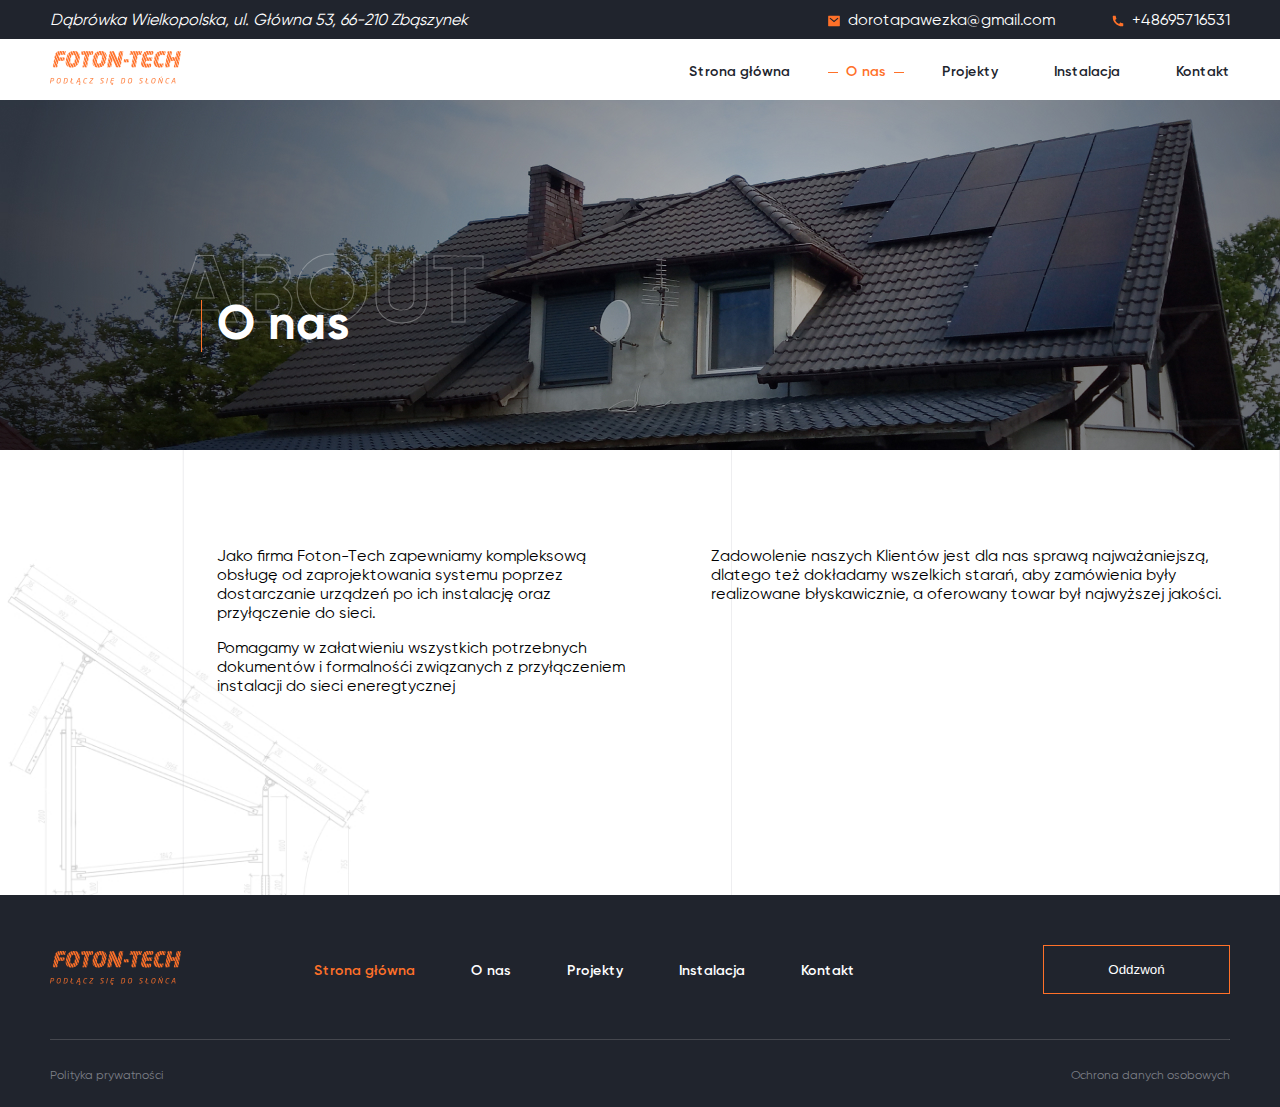
==== commit e9ccb300: "position dec.element" ====
--- a/o_nas.html
+++ b/o_nas.html
@@ -75,6 +75,9 @@
     </header>
     <main class="o_nas_page">
         <section class="heading_page">
+            <span class="decor_word4">
+                about
+            </span>
             <h2 class="title title_white">
                 O nas
             </h2>
--- a/style/style.css
+++ b/style/style.css
@@ -31,8 +31,12 @@
 a {
     text-decoration: none;
 }
+h2 {
+    margin: 0;
+    padding: 0;
+}
 .container {        /*контейнер-центровшик*/
-    width: 1600px;
+    max-width: 1600px;
     padding-left: 50px;
     padding-right: 50px;
     margin-left: auto;
@@ -59,7 +63,14 @@
     justify-content: space-between;
 }
 .wrapper_top .contacts li {
+    position: relative;
     margin-right: 56px;
+    padding-left: 21px;
+}
+.header .contacts svg {
+    position: absolute;
+    top: 4px;
+    left: 0px;
 }
 .wrapper_top .contacts li:last-child {
     margin-right: 0;
@@ -95,16 +106,70 @@
 }
 .header .navigation .active {
     color: #FF7129;
+    position: relative;
+}
+.header .navigation .active::before{
+    position: absolute;
+    content: "";
+    display: block;
+    width: 10px;
+    height: 1px;
+    background-color: #FF7129;
+    top: 9px;
+    left: -18px;
+}
+.header .navigation .active::after{
+    position: absolute;
+    content: "";
+    display: block;
+    width: 10px;
+    height: 1px;
+    background-color: #FF7129;
+    top: 9px;
+    right: -18px;
 }
 .start_screen {
     background: url(../img/bg_main.jpg);
-    padding-top: 270px;
-    padding-bottom: 138px;
+ 
     background-size: cover;
     background-repeat: no-repeat;
         
 }
-.start_screen .main_title{
+.start_screen .container {
+    position: relative;
+    padding-top: 270px;
+    padding-bottom: 138px;
+}
+.start_screen .decor_word1 {
+    position: absolute;
+    -webkit-text-stroke: 1px rgba(255, 255, 255, 0.3);
+    font-size: 120px;
+    font-style: normal;
+    font-weight: 700;
+    line-height: 145px;
+    letter-spacing: 0em;
+    text-align: left;
+    color: transparent;
+    text-transform: uppercase;
+    top: 167px;
+    left: 50px;
+}
+.start_screen .decor_word2 {
+    position: absolute;
+    -webkit-text-stroke: 1px rgba(255, 255, 255, 0.3);
+    font-size: 120px;
+    font-style: normal;
+    font-weight: 700;
+    line-height: 145px;
+    letter-spacing: 0em;
+    text-align: left;
+    text-transform: uppercase;
+    color: transparent;
+    right: 50px;
+    bottom: 282px;
+}
+
+.start_screen .main_title {
     font-size: 92px;
     font-style: normal;
     font-weight: 700;
@@ -114,6 +179,7 @@
     color: #FFFFFF;
     margin-top: 0;
     margin-bottom: 16px;
+    
 }
 .start_screen .slogan {
     font-size: 16px;
@@ -129,7 +195,7 @@
     margin-bottom: 59px;
    
 }
-.start_screen .btn {
+.start_screen .btn_pop_up {
     background: #FF7129;
     box-shadow: 0px 4px 28px rgba(255, 113, 41, 0.29);
     font-size: 14px;
@@ -159,19 +225,74 @@
     background: url(../img/main_info_bg.png);
     background-size: cover;
     background-repeat: no-repeat;
+    padding-top: 132px;
 }
 .info_main .container {
     display: flex;
+    margin-left: 200px;
+    margin-bottom: 115px;
 
 }
 .info_main .heading_page {
-    padding-left: 69px;
-}
-.info_main {
-    padding-top: 132px;
-    
+    position: relative;
+    padding-top: 69px;
+    margin-bottom: 64px;
+    padding-left: 81px;
+}
+.o_nas_page .heading_page {
+    position: relative;
+    
+}
+.projecty_page .heading_page {
+    position: relative;
+}
+.heading_page .decor_word3 {
+    position: absolute;
+    -webkit-text-stroke: 1px rgba(32, 36, 45, 0.1);
+    font-size: 96px;
+    font-style: normal;
+    font-weight: 700;
+    line-height: 116px;
+    letter-spacing: 0em;
+    text-align: left;
+    text-transform: uppercase;
+    color: transparent;
+    top: 0px;
+    left: 36px;
+
+}
+.heading_page .decor_word4 {
+    position: absolute;
+    -webkit-text-stroke: 1px rgba(255, 255, 255, 0.3);
+    font-size: 96px;
+    font-style: normal;
+    font-weight: 700;
+    line-height: 116px;
+    letter-spacing: 0em;
+    text-align: left;
+    text-transform: uppercase;
+    color: transparent;
+    top: 131px;
+    left: 173px;
+}
+
+.heading_page .decor_word5 {
+    position: absolute;
+    -webkit-text-stroke: 1px rgba(32, 36, 45, 0.1);
+    font-size: 96px;
+    font-style: normal;
+    font-weight: 700;
+    line-height: 116px;
+    letter-spacing: 0em;
+    text-align: left;
+    text-transform: uppercase;
+    color: transparent;
+    top: 56px;
+    left: 174px;
+
 }
 .heading_page .title {
+    position: relative;
     font-size: 48px;
     font-style: normal;
     font-weight: 700;
@@ -179,13 +300,25 @@
     letter-spacing: 0em;
     text-align: left;
     color: #20242D;
-    padding-top: 69px;
-    margin-top: 0;
-    margin-bottom: 64px;
-}
+    
+    
+}
+
 .heading_page .title_white {
     color: #FFFFFF;
 }
+.heading_page .title::before {
+    position: absolute;
+    content: "";
+    display: block;
+    width: 1px;
+    height: 52px;
+    background-color: #FF7129;
+    left: -16px;
+    top: 0px;
+
+}
+
 .heading_page .text_page {
     font-size: 16px;
     font-style: normal;
@@ -298,11 +431,11 @@
     max-width: 534px;
 }
 
-.projecty_page .title {
-    margin-top: 123px;
+.projecty_page .heading_page {
+    padding-top: 123px;
     margin-bottom: 37px;
-    margin-left: 201px;
-    padding: 0;
+    padding-left: 218px;
+    
 }
 .slider ul {
     display: flex;
@@ -311,3 +444,7 @@
 .slider li {
     margin-right: 160px;
 }
+.slider .num {
+    text-align: center;
+    margin-bottom: 100px;
+}